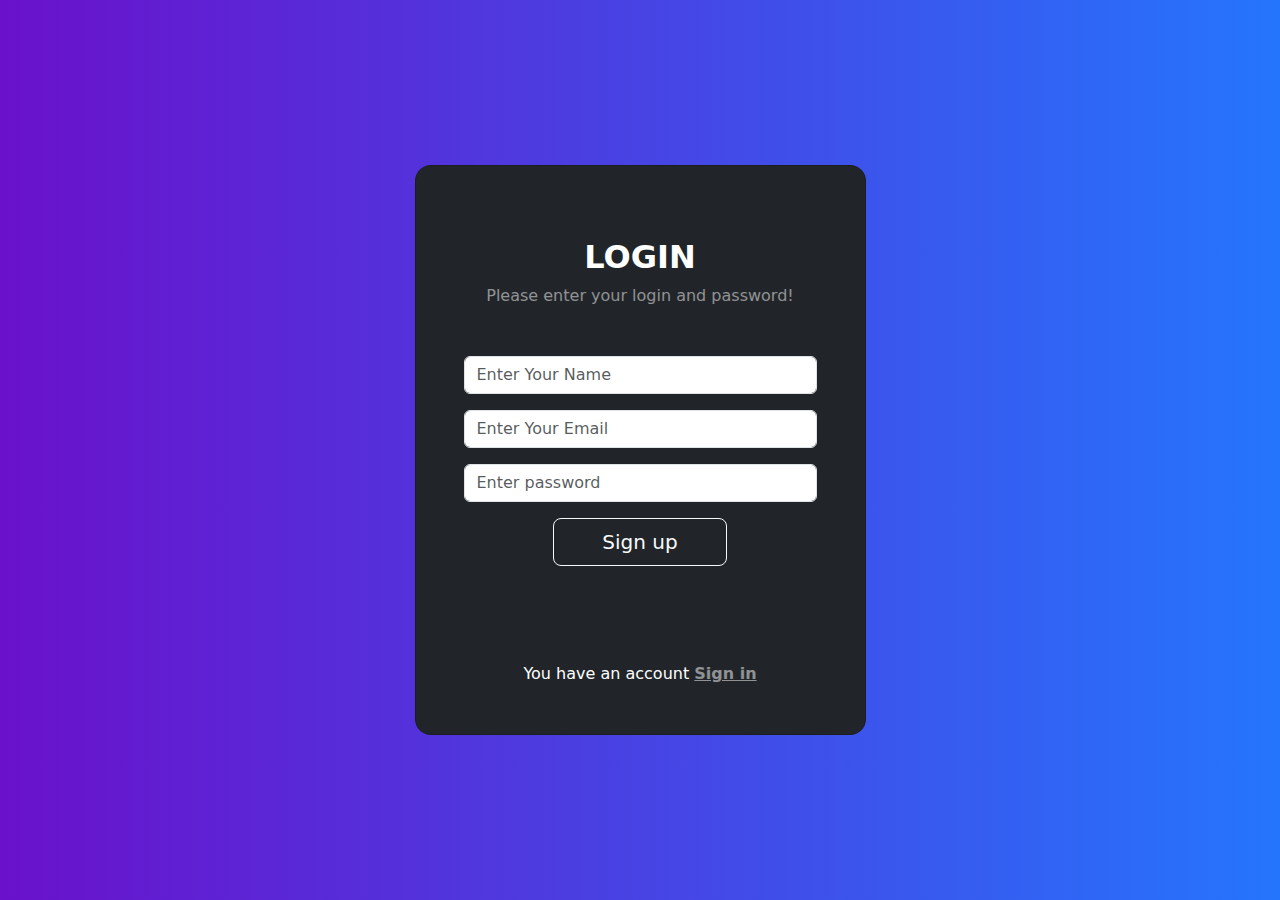
==== index.html @ 939b7a3c "first commit" ====
<!DOCTYPE html>
<html lang="en">

<head>
    <meta charset="UTF-8">
    <meta name="viewport" content="width=device-width, initial-scale=1.0">
    <title>Document</title>

    <!-- ============ FONT ============ -->
    <link rel="preconnect" href="https://fonts.googleapis.com">
    <link rel="preconnect" href="https://fonts.gstatic.com" crossorigin>
    <link href="https://fonts.googleapis.com/css2?family=Pacifico&display=swap" rel="stylesheet">
    <!-- ============ style sheets ============ -->
    <link rel="stylesheet" href="./css/bootstrap.min.css">
    <link rel="stylesheet" href="./css/all.min.css">
    <link rel="stylesheet" href="./css/main.css">
</head>

<body class="position-relative">



    <!-- ====================== main page ======================  -->


    <section class="vh-100 gradient-custom ">
        <div class="container py-5 h-100">
            <div class="row d-flex justify-content-center align-items-center h-100">
                <div class="col-12 col-md-8 col-lg-6 col-xl-5">
                    <div class="card bg-dark text-white" style="border-radius: 1rem;">
                        <div class="card-body p-5 text-center">

                            <div class="mb-md-5 mt-md-4 pb-5">

                                <h2 class="fw-bold mb-2 text-uppercase">Login</h2>
                                <p class="text-white-50 mb-5">Please enter your login and password!</p>

                                <div>
                                    <input type="text" id="yourName" class="form-control form-control mb-3 "
                                        placeholder="Enter Your Name" />

                                    <input type="email" id="yourEmail" class="form-control form-control mb-3"
                                        placeholder="Enter Your Email" />

                                    <input type="password" id="yourPassword" class="form-control form-control mb-3"
                                        placeholder="Enter password" />
                                </div>

                                <!-- <p class="small mb-5 pb-lg-2"><a class="text-white-50" href="#!">Forgot password?</a></p> -->

                                <button id="loginBtn" onclick="login()"
                                    class="btn btn-outline-light btn-lg px-5 d-block mx-auto d-none"
                                    type="submit">Login</button>

                                <button id="signUpBtn" onclick="signup()"
                                    class="btn btn-outline-light btn-lg px-5 d-block mx-auto " type="submit">Sign
                                    up</button>


                            </div>

                            <div>
                                <p id="signInLink" class="mb-0 d-none">Don't have an account? <a href="#!"
                                        class="text-white-50 fw-bold" onclick="goToSignup()">Sign
                                        Up</a>
                                </p>
                                <p id="signUpLink" class="mb-0 ">You have an account <a href="#!"
                                        class="text-white-50 fw-bold" onclick="goToSignin()">Sign
                                        in</a>
                                </p>
                            </div>

                        </div>
                    </div>
                </div>
            </div>
        </div>
    </section>

    <section class="vh-100 gradient-custom d-none">

        <nav class="navbar bg-dark-subtle">
            <div class="container">
                <P class="navbar-brand fw-bold">Navbar</P>

                <button class="btn btn-dark" type="submit">log out</button>

            </div>
        </nav>

        <div class="container py-5 h-100">
            <div class="bg-white rounded-2 fs-1 fw-bold d-flex justify-content-center align-items-center "
                style="height: 200px;">hello kimo</div>
        </div>

    </section>





    <script src="./js/bootstrap.bundle.min.js"></script>
    <script src="./js/main.js"></script>
</body>

</html>
---- css/main.css ----
* {
    box-sizing: border-box;
}

body {
    margin: 0px;
    background-color: #F7ECDE;
    scroll-behavior: smooth;
}

/* ========================================== */


.gradient-custom {
    /* fallback for old browsers */
    background: #6a11cb;
    
    /* Chrome 10-25, Safari 5.1-6 */
    background: -webkit-linear-gradient(to right, rgba(106, 17, 203, 1), rgba(37, 117, 252, 1));
    
    /* W3C, IE 10+/ Edge, Firefox 16+, Chrome 26+, Opera 12+, Safari 7+ */
    background: linear-gradient(to right, rgba(106, 17, 203, 1), rgba(37, 117, 252, 1))
    }
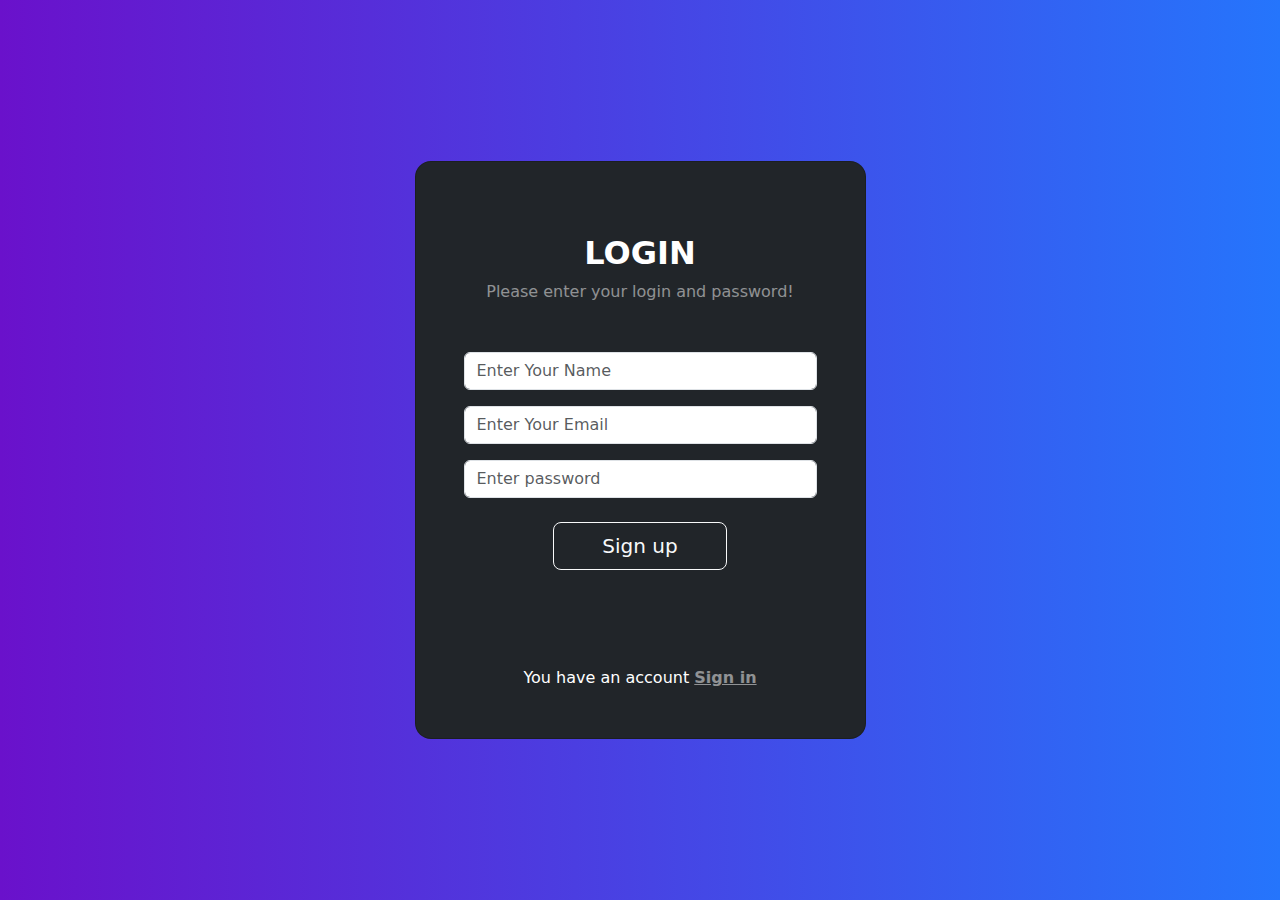
==== commit 917e9420: "sec commit" ====
--- a/index.html
+++ b/index.html
@@ -23,7 +23,7 @@
     <!-- ====================== main page ======================  -->
 
 
-    <section class="vh-100 gradient-custom ">
+    <section id="loginPage" class="vh-100 gradient-custom ">
         <div class="container py-5 h-100">
             <div class="row d-flex justify-content-center align-items-center h-100">
                 <div class="col-12 col-md-8 col-lg-6 col-xl-5">
@@ -44,6 +44,9 @@
 
                                     <input type="password" id="yourPassword" class="form-control form-control mb-3"
                                         placeholder="Enter password" />
+
+                                    <div id="validStat" class="mb-4 "></div>
+                                    
                                 </div>
 
                                 <!-- <p class="small mb-5 pb-lg-2"><a class="text-white-50" href="#!">Forgot password?</a></p> -->
@@ -77,20 +80,21 @@
         </div>
     </section>
 
-    <section class="vh-100 gradient-custom d-none">
+    <section id="homePage" class="vh-100 gradient-custom d-none">
 
         <nav class="navbar bg-dark-subtle">
             <div class="container">
-                <P class="navbar-brand fw-bold">Navbar</P>
+                <P class="navbar-brand fw-bold">Login</P>
 
-                <button class="btn btn-dark" type="submit">log out</button>
+                <button id="logOut" class="btn btn-dark" type="submit"
+                onclick="goToLogin()">log out</button>
 
             </div>
         </nav>
 
         <div class="container py-5 h-100">
-            <div class="bg-white rounded-2 fs-1 fw-bold d-flex justify-content-center align-items-center "
-                style="height: 200px;">hello kimo</div>
+            <div id="textName" class="bg-dark text-white rounded-2 fs-1 fw-bold d-flex justify-content-center align-items-center "
+                style="height: 200px;">hello </div>
         </div>
 
     </section>
